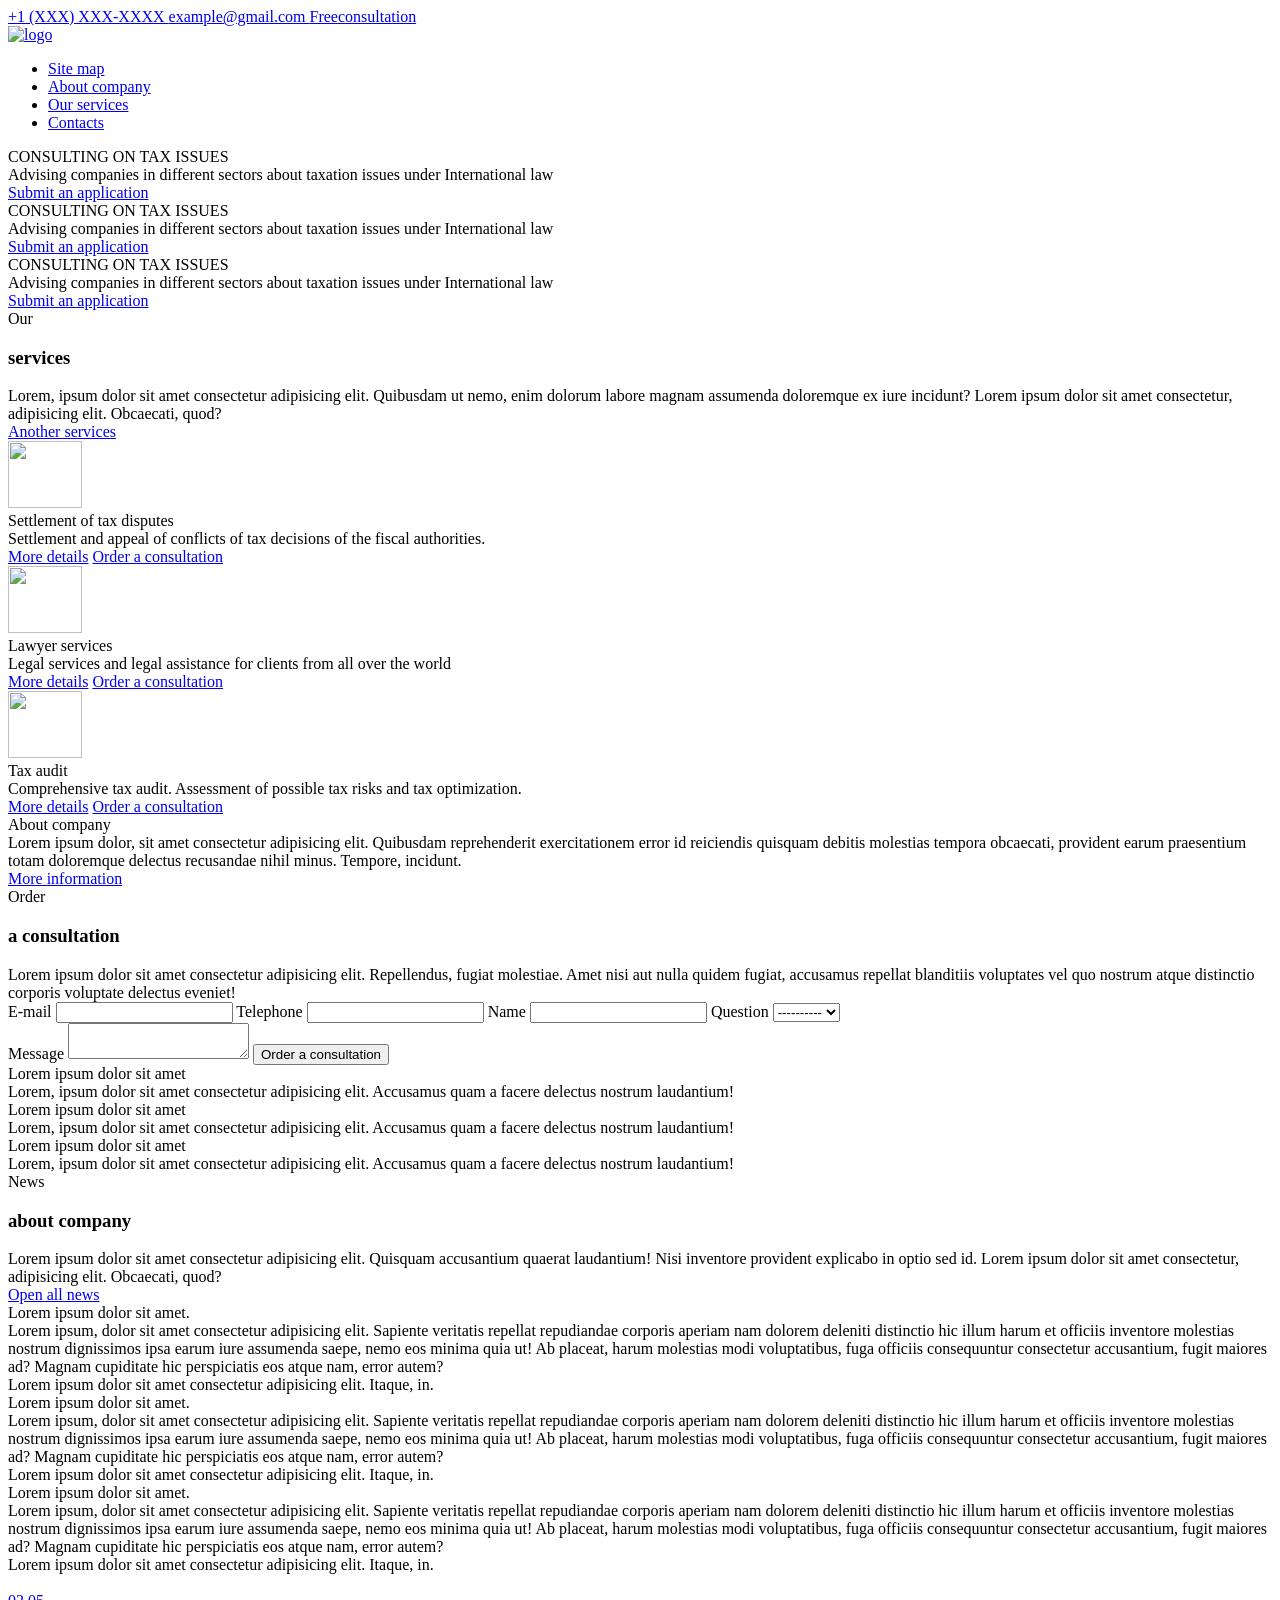
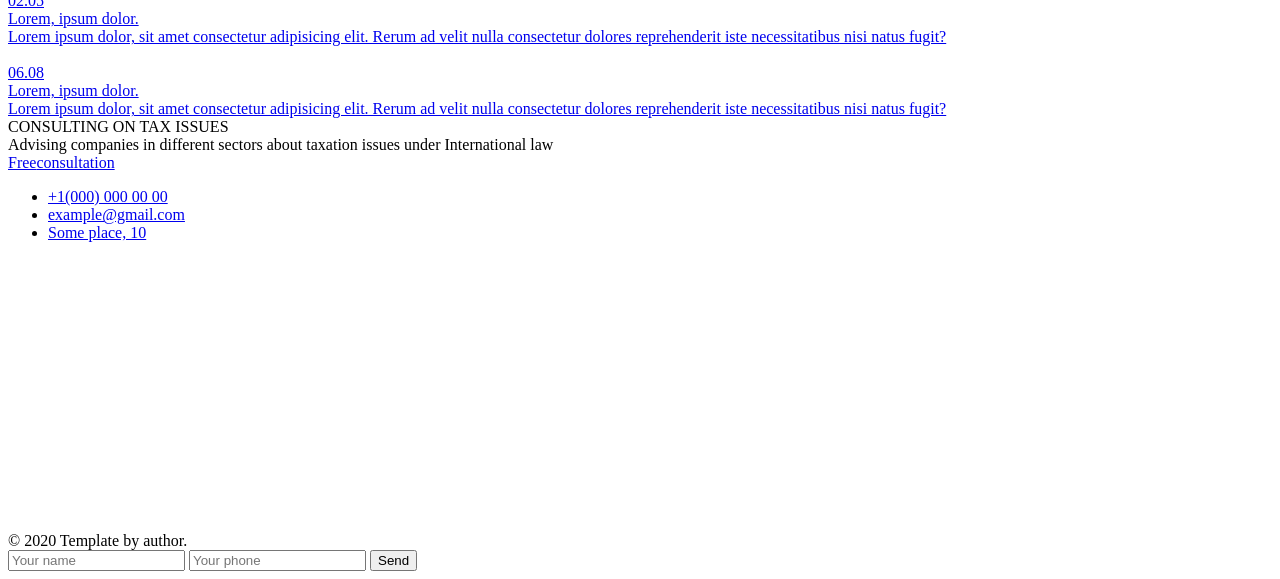
==== site 1/index.html @ 66b033e1 "Add files via upload" ====
<!DOCTYPE html>
<html lang="en">

<head>
    <meta name="robots" content="noindex, nofollow" />
    <meta charset="UTF-8">
    <meta name="viewport" content="width=device-width, initial-scale=1.0">
    <title>Document</title>
    <link rel="preconnect" href="https://fonts.gstatic.com">
    <link href="https://fonts.googleapis.com/css2?family=Open+Sans:wght@400;800&display=swap" rel="stylesheet">
    <link rel="stylesheet" href="css/normalize.css">
    <link rel="stylesheet" href="css/fonts.css">
    <link rel="stylesheet" href="css/jquery.fancybox.min.css">
    <link rel="stylesheet" href="css/slick.css">
    <link rel="stylesheet" href="css/jquery.formstyler.css">
    <link rel="stylesheet" href="css/style.css">
    <link rel="stylesheet" href="css/media.css">
</head>

<body>
    <header class="header">
        <div class="header__top">
            <div class="container">
                <div class="header__contacts">
                    <a class="header__phone" href="tel:+XXXXXXXXXX">+1 (XXX) XXX-XXXX </a>
                    <a class="header__email" href="#">example@gmail.com </a>
                    <a data-fancybox data-src="#modal" href="javascript:;" class="header__btn" href="#"><span>Free</span>consultation</a>
                </div>
            </div>
        </div>
        <div class="header__content">
            <div class="container">
                <div class="header__content-inner">
                    <div class="header__logo">
                        <a href="#">
                            <img src="img/logo.png" width=80 height=80 alt="logo">
                        </a>
                    </div>
                    <nav class="menu">
                        <div class="header__btn-menu">
                            <span class="icon-bars"></span>
                        </div>
                        <ul>
                            <li><a href="#">Site map</a></li>
                            <li><a href="#">About company</a></li>
                            <li><a href="#">Our services</a></li>
                            <li><a href="#">Contacts</a></li>
                        </ul>
                    </nav>
                </div>
            </div>
        </div>
    </header>
    <section class="slider">
        <div class="slider-overlay">
            <div class="container">
                <div class="slider__inner">
                    <div class="slider__item">
                        <div class="slider__item-content">
                            <div class="slider__title">
                                CONSULTING ON TAX ISSUES
                            </div>
                            <div class="slider__text">
                                Advising companies in different sectors about taxation issues under International law
                            </div>
                            <a data-fancybox data-src="#modal" href="javascript:;" class="slider__btn">
                        Submit an application
                            </a>
                        </div>
                    </div>
                    <div class="slider__item">
                        <div class="slider__item-content">
                            <div class="slider__title">
                                CONSULTING ON TAX ISSUES
                            </div>
                            <div class="slider__text">
                                Advising companies in different sectors about taxation issues under International law
                            </div>
                            <a data-fancybox data-src="#modal" href="javascript:;" class="slider__btn">
                        Submit an application
                            </a>
                        </div>
                    </div>
                    <div class="slider__item">
                        <div class="slider__item-content">
                            <div class="slider__title">
                                CONSULTING ON TAX ISSUES
                            </div>
                            <div class="slider__text">
                                Advising companies in different sectors about taxation issues under International law
                            </div>
                            <a data-fancybox data-src="#modal" href="javascript:;" class="slider__btn">
                        Submit an application
                            </a>
                        </div>
                    </div>
                </div>
            </div>
        </div>
    </section>

    <section class="services">
        <div class="container">
            <div class="services__top">
                <div class="services__title-box">
                    <div class="services__title">
                        <span>
                        Our 
                        </span>
                        <h3>services</h3>
                    </div>
                    <div class="services__text">
                        Lorem, ipsum dolor sit amet consectetur adipisicing elit. Quibusdam ut nemo,
                        enim dolorum labore magnam assumenda doloremque ex iure incidunt? Lorem ipsum
                        dolor sit amet consectetur, adipisicing elit. Obcaecati, quod?
                    </div>
                </div>
                <div class="services__btn">
                    <a href="#">
                        <span></span>Another services<span></span>
                    </a>
                </div>
            </div>
            <div class="services__items">
                <div class="services__item">
                    <img src="img/about-1.png" width= "74" height= "67" alt="">
                    <div class="services__item-title">
                        Settlement of tax disputes
                    </div>
                    <div class="services__item-text">
                        Settlement and appeal of conflicts of tax decisions of the fiscal authorities.
                    </div>
                    <div class="services__item-btn">
                        <a class="services__item-link" href="#">More details</a>
                        <a data-fancybox data-src="#modal" href="javascript:;" class="default-btn">
                            Order a consultation
                        </a>
                    </div>
                </div>
                <div class="services__item">
                    <img src="img/about-2.png" width= "74" height= "67" alt="">
                    <div class="services__item-title">
                        Lawyer services
                    </div>
                    <div class="services__item-text">
                        Legal services and legal assistance for clients from all over the world
                    </div>
                    <div class="services__item-btn">
                        <a class="services__item-link" href="#">More details</a>
                        <a data-fancybox data-src="#modal" href="javascript:;" class="default-btn">
                            Order a consultation
                        </a>
                    </div>
                </div>
                <div class="services__item">
                    <img src="img/about-3.png" width= "74" height= "67" alt="">
                    <div class="services__item-title">
                        Tax audit
                    </div>
                    <div class="services__item-text">
                        Сomprehensive tax audit. Assessment of possible tax risks and tax optimization.
                       
                    </div>
                    <div class="services__item-btn">
                        <a class="services__item-link" href="#">More details</a>
                        <a data-fancybox data-src="#modal" href="javascript:;" class="default-btn">             
                            Order a consultation
                        </a>
                    </div>
                </div>
            </div>
        </div>
    </section>

    <section class="about">
        <div class="about__overlay">
        <div class="container">
            <div class="about__inner">
                <div class="about__title">
                    About company
                </div>
                <div class="about__text">
                   Lorem ipsum dolor, sit amet consectetur adipisicing elit. Quibusdam reprehenderit 
                   exercitationem error id reiciendis quisquam debitis molestias tempora obcaecati, 
                   provident earum praesentium totam doloremque delectus recusandae nihil minus. Tempore, 
                   incidunt.
                </div>
                <a href="#" class="about__btn">
                   More information
                </a>
            </div>
        </div>
    </div>
    </section>

    <section class="form">
        <div class="container">
            <div class="form__inner">
                <div class="form__content">
                    <div class="form__title-box">
                        <div class="form__title">
                            <span>
                                Order 
                                </span>
                                <h3>a consultation</h3>
                        </div>
                        <div class="form__text">
                            Lorem ipsum dolor sit amet consectetur adipisicing elit. Repellendus, fugiat molestiae. 
                            Amet nisi aut nulla quidem fugiat, accusamus repellat blanditiis voluptates vel quo nostrum 
                            atque distinctio corporis voluptate delectus eveniet!
                        </div>
                    </div>
                    <div class="form__box">
                        <form>
                            <div class="form__box-inner">
                                <div class="form__box-left">
                                    <label>
                                        E-mail
                                        <input type="text">
                                    </label>
                                    <label>
                                        Telephone
                                        <input type="text">
                                    </label>
                                    <label>
                                        Name
                                        <input type="text">
                                    </label>
                                    <label>
                                        Question
                                        <select>
                                            <option>----------</option>
                                            <option>----------</option>
                                            <option>----------</option>
                                            <option>----------</option>
                                        </select>
                                    </label>
                                </div>
                                <div class="form__box-right">
                                    <label>
                                        Message
                                        <textarea></textarea>
                                    </label>
                                    <button class="form-btn" type="submit">Order a consultation</button>
                                </div>
                            </div>
                        </form>
                    </div>
                </div>
            </div>
        </div>
    </section>

    <section class="advantages">
        <div class="container">
            <div class="advantages__inner">
                <div class="advantages__item">
                    <div class="advantages__title">
                       Lorem ipsum dolor sit amet
                    </div>
                    <div class="advantages__text">
                       Lorem, ipsum dolor sit amet consectetur adipisicing elit. Accusamus quam a facere
                       delectus nostrum laudantium!
                    </div>
                </div>
                <div class="advantages__item">
                    <div class="advantages__title">
                        Lorem ipsum dolor sit amet
                    </div>
                    <div class="advantages__text">
                        Lorem, ipsum dolor sit amet consectetur adipisicing elit. Accusamus quam a facere
                        delectus nostrum laudantium!
                    </div>
                </div>
                <div class="advantages__item">
                    <div class="advantages__title">
                        Lorem ipsum dolor sit amet
                    </div>
                    <div class="advantages__text">
                        Lorem, ipsum dolor sit amet consectetur adipisicing elit. Accusamus quam a facere
                        delectus nostrum laudantium!
                    </div>
                </div>
            </div>
        </div>
    </section>

    <section class="news">
        <div class="container">
            <div class="news__top">
                <div class="news__title-box">
                    <div class="news__title">
                        <span>
                            News
                            </span>
                            <h3>about company</h3>
                    </div>
                    <div class="news__text">
                      Lorem ipsum dolor sit amet consectetur adipisicing elit. Quisquam accusantium
                      quaerat laudantium! Nisi inventore provident explicabo in optio sed id. Lorem ipsum
                       dolor sit amet consectetur, adipisicing elit. Obcaecati, quod?
                    </div>
                </div>
                <div class="news__btn">
                    <a href="#">
                        <span></span>
                        Open all news<span></span>
                    </a>
                </div>
            </div>
            <div class="news__inner">
                <div class="news__slider">
                    <div class="news__slider-inner">
                        <div class="news_slider-item">
                            <div class="news__slider-title">
                                Lorem ipsum dolor sit amet.
                            </div>
                            <div class="news__slider-text">
                               Lorem ipsum, dolor sit amet consectetur adipisicing elit. Sapiente veritatis
                                repellat repudiandae corporis aperiam nam dolorem deleniti distinctio hic illum
                                 harum et officiis inventore molestias nostrum dignissimos ipsa earum iure 
                                 assumenda saepe, nemo eos minima quia ut! Ab placeat, harum molestias modi 
                                 voluptatibus, fuga officiis consequuntur consectetur accusantium, fugit maiores 
                                 ad? Magnam cupiditate hic perspiciatis eos atque nam, error autem?
                            </div>
                            <div class="news__slider-author">
                                Lorem ipsum dolor sit amet consectetur adipisicing elit. Itaque, in.
                            </div>
                        </div>
                        <div class="news_slider-item">
                            <div class="news__slider-title">
                                Lorem ipsum dolor sit amet.
                            </div>
                            <div class="news__slider-text">
                                Lorem ipsum, dolor sit amet consectetur adipisicing elit. Sapiente veritatis
                                repellat repudiandae corporis aperiam nam dolorem deleniti distinctio hic illum
                                 harum et officiis inventore molestias nostrum dignissimos ipsa earum iure 
                                 assumenda saepe, nemo eos minima quia ut! Ab placeat, harum molestias modi 
                                 voluptatibus, fuga officiis consequuntur consectetur accusantium, fugit maiores 
                                 ad? Magnam cupiditate hic perspiciatis eos atque nam, error autem?
                            </div>
                            <div class="news__slider-author">
                                Lorem ipsum dolor sit amet consectetur adipisicing elit. Itaque, in.
                            </div>
                        </div>
                        <div class="news_slider-item">
                            <div class="news__slider-title">
                                Lorem ipsum dolor sit amet.
                            </div>
                            <div class="news__slider-text">
                                Lorem ipsum, dolor sit amet consectetur adipisicing elit. Sapiente veritatis
                                repellat repudiandae corporis aperiam nam dolorem deleniti distinctio hic illum
                                 harum et officiis inventore molestias nostrum dignissimos ipsa earum iure 
                                 assumenda saepe, nemo eos minima quia ut! Ab placeat, harum molestias modi 
                                 voluptatibus, fuga officiis consequuntur consectetur accusantium, fugit maiores 
                                 ad? Magnam cupiditate hic perspiciatis eos atque nam, error autem?
                            </div>
                            <div class="news__slider-author">
                                Lorem ipsum dolor sit amet consectetur adipisicing elit. Itaque, in.
                            </div>
                        </div>
                    </div>
                </div>
                <a href="#" class="news__blog">
                    <div class="news__images">
                        <img src="img/news1.jpg" alt="">
                        <div class="news__date">02.05</div>
                    </div>
                    <div class="news__blog-title">
                        Lorem, ipsum dolor.
                    </div>
                    <div class="news__blog-text">
                       Lorem ipsum dolor, sit amet consectetur adipisicing elit. Rerum ad velit
                       nulla consectetur dolores reprehenderit iste necessitatibus nisi natus fugit?
                    </div>
                </a>
                <a href="#" class="news__blog">
                    <div class="news__images">
                        <img src="img/news2.jpg" alt="">
                        <div class="news__date">06.08</div>
                    </div>
                    <div class="news__blog-title">
                        Lorem, ipsum dolor.
                    </div>
                    <div class="news__blog-text">
                        Lorem ipsum dolor, sit amet consectetur adipisicing elit. Rerum ad velit
                        nulla consectetur dolores reprehenderit iste necessitatibus nisi natus fugit?
                    </div>
                </a>
            </div>
        </div>
    </section>

    <footer class="footer">
        <div class="footer__content">
            <div class="container">
                <div class="footer__inner">
                    <div class="footer__info">
                        <div class="footer__title">
                            CONSULTING ON TAX ISSUES
                        </div>
                        <div class="footer__text">
                            Advising companies in different sectors about taxation issues under International law
                        </div>
                        <a data-fancybox data-src="#modal" href="javascript:;" class="header__btn" href="#">
                            <span>Free</span>consultation
                        </a>
                        <ul class="footer__list">
                            <li><a class="footer__phone" href="tel:380963092145">+1(000) 000 00 00</a></li>
                            <li><a href="#">example@gmail.com</a></li>
                            <li><a class="footer__adress" href="#">Some place, 10</a></li>
                        </ul>

                    </div>
                    <div class="footer__map">
                        <iframe height="270px" src="https://www.google.com/maps/embed?pb=!1m18!1m12!1m3!1d3067.639858032251!2d-105.02700968524479!3d39.7477399794485!2m3!1f0!2f0!3f0!3m2!1i1024!2i768!4f13.1!3m3!1m2!1s0x876c78a47270f863%3A0xc6434f4096d2f245!2sThe%20Maningo%20Group%20-%20Mile%20Hi!5e0!3m2!1suk!2sua!4v1608911931412!5m2!1suk!2sua" frameborder="0" style="border:0;" allowfullscreen="" aria-hidden="false" tabindex="0"></iframe>
                    </div>
                </div>
            </div>
            <div class="footer__copy">
                <div class="container">
                    <div class="copy__text">
                        © 2020 Template by author. 
                    </div>
                </div>
            </div>
    </footer>
    <div id="modal">
        <form>
            <input type="text" placeholder="Your name">
            <input type="text" placeholder="Your phone">
            <input type="submit" value="Send">
        </form>
    </div>

    <script src="https://ajax.googleapis.com/ajax/libs/jquery/3.5.1/jquery.min.js"></script>
    <script src="js/jquery.fancybox.min.js"></script>
    <script src="js/slick.min.js"></script>
    <script src="js/jquery.formstyler.min.js"></script>
    <script src="js/main.js"></script>

</body>

</html>
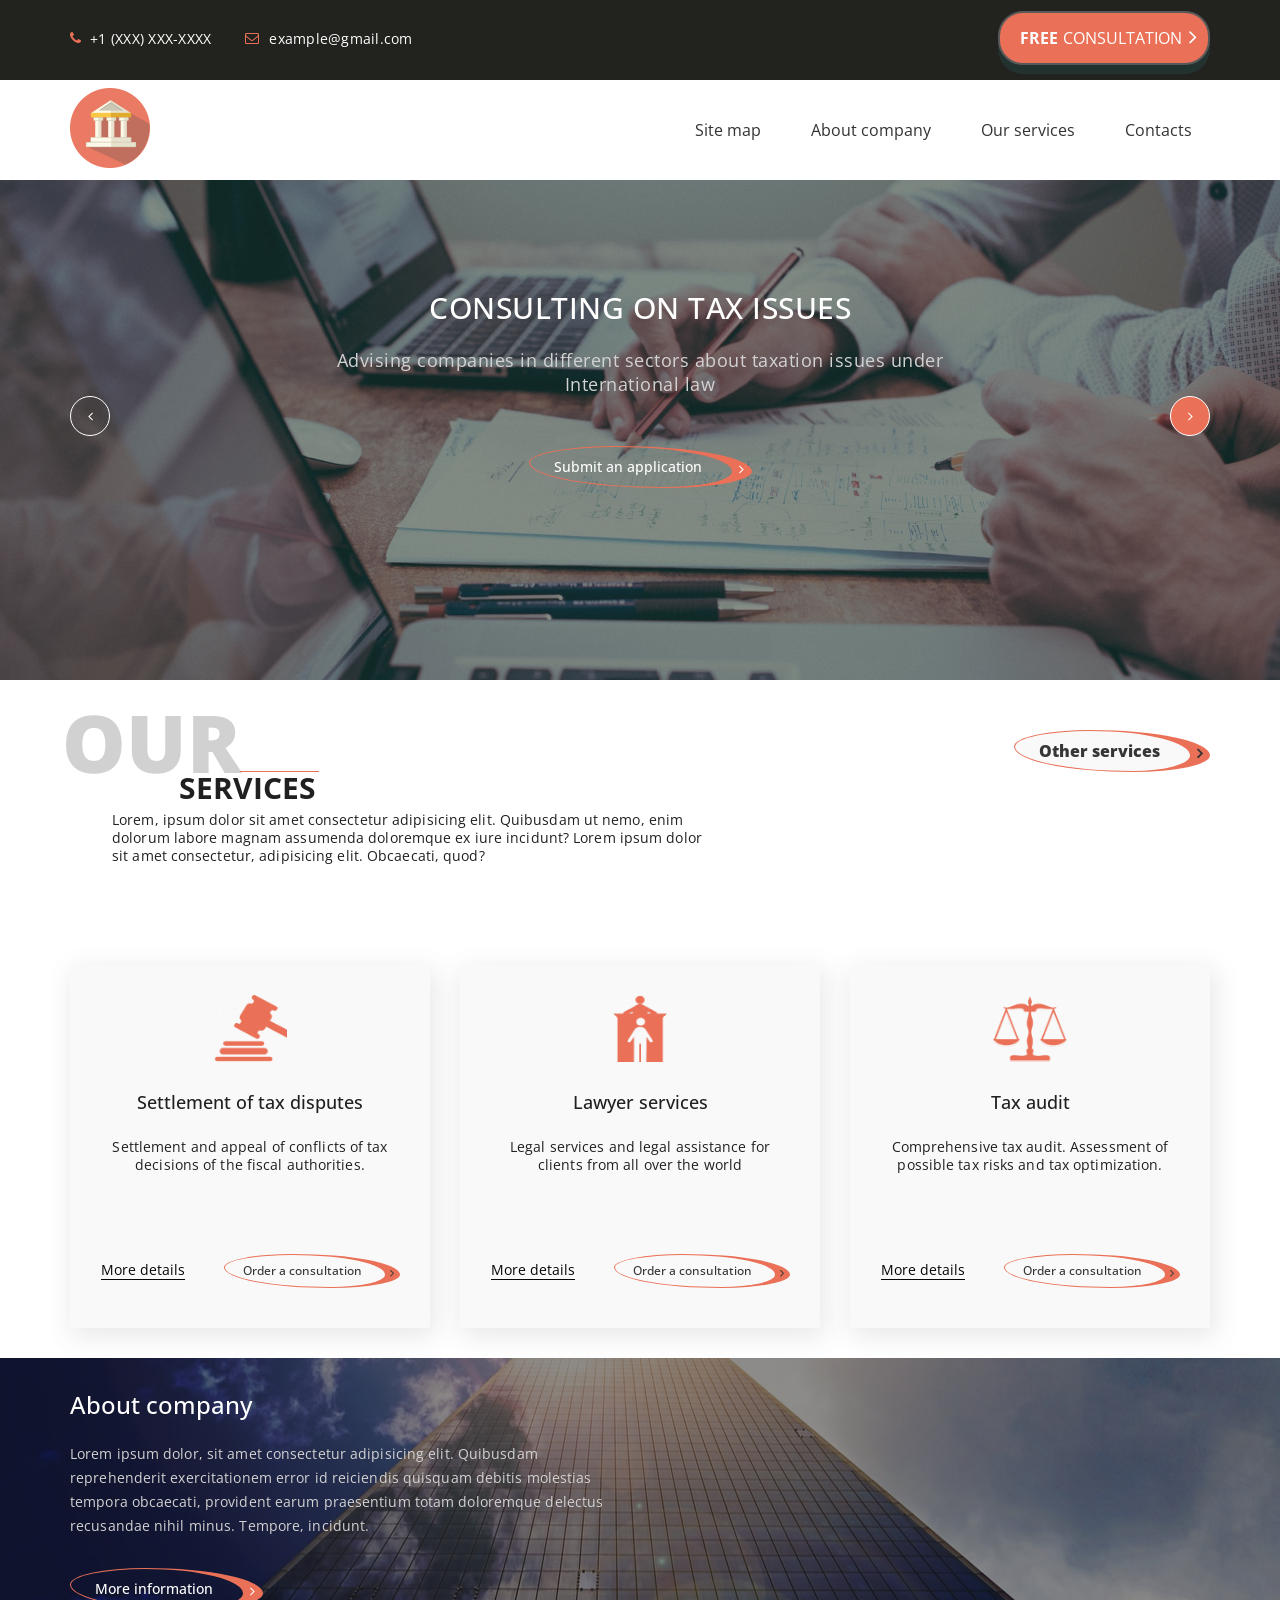
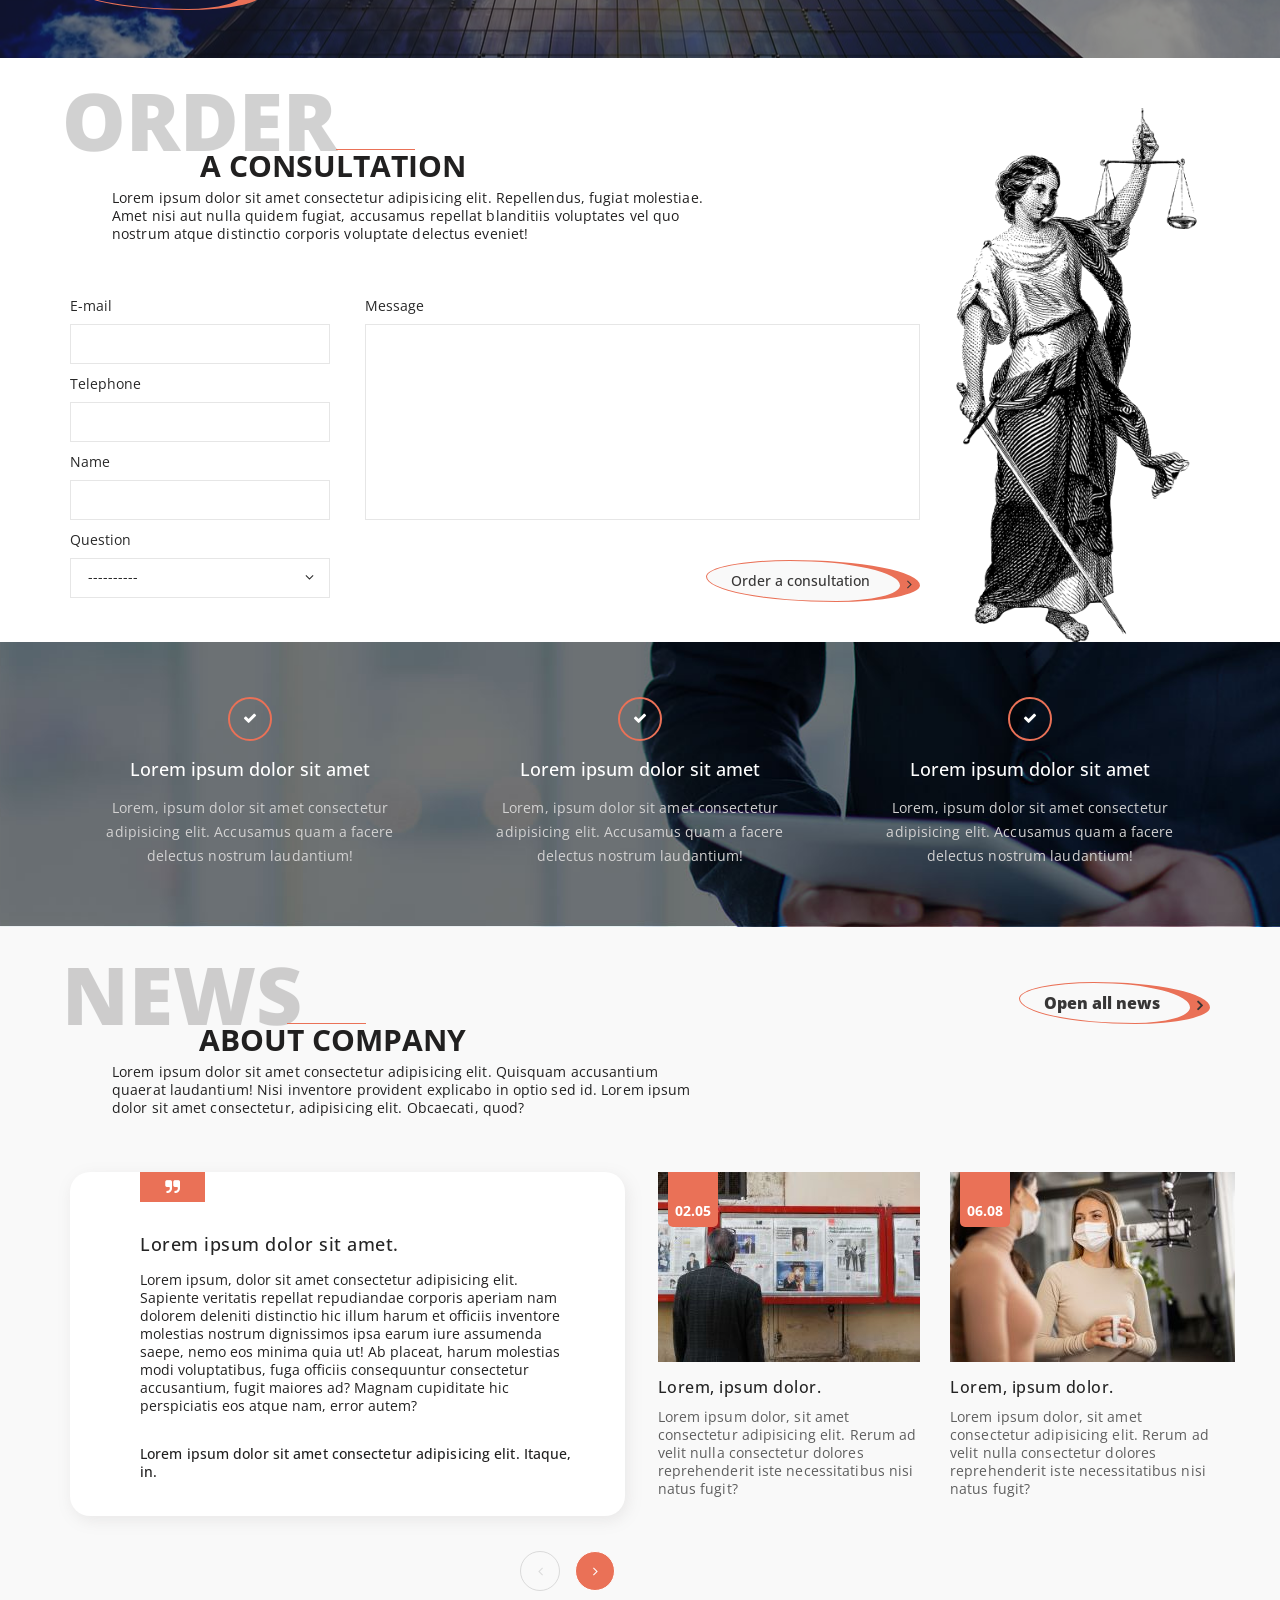
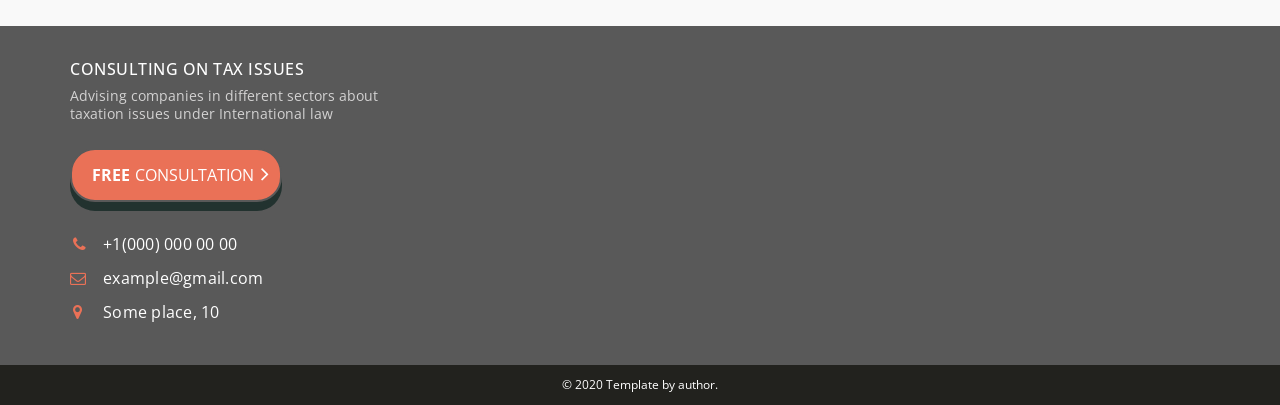
==== commit 05db3ff1: "Update index.html" ====
--- a/site 1/index.html
+++ b/site 1/index.html
@@ -117,7 +117,7 @@
                 </div>
                 <div class="services__btn">
                     <a href="#">
-                        <span></span>Another services<span></span>
+                        <span></span>Other services<span></span>
                     </a>
                 </div>
             </div>
@@ -441,4 +441,4 @@
 
 </body>
 
-</html>+</html>
--- a/site 1/css/fonts.css
+++ b/site 1/css/fonts.css
@@ -0,0 +1,60 @@
+@font-face {
+  font-family: 'icomoon';
+  src:  url('../fonts/icomoon.eot?wfq3mh');
+  src:  url('../fonts/icomoon.eot?wfq3mh#iefix') format('embedded-opentype'),
+    url('../fonts/icomoon.ttf?wfq3mh') format('truetype'),
+    url('../fonts/icomoon.woff?wfq3mh') format('woff'),
+    url('../fonts/icomoon.svg?wfq3mh#icomoon') format('svg');
+  font-weight: normal;
+  font-style: normal;
+  font-display: block;
+}
+
+[class^="icon-"], [class*=" icon-"] {
+  /* use !important to prevent issues with browser extensions that change fonts */
+  font-family: 'icomoon' !important;
+  speak: never;
+  font-style: normal;
+  font-weight: normal;
+  font-variant: normal;
+  text-transform: none;
+  line-height: 1;
+
+  /* Better Font Rendering =========== */
+  -webkit-font-smoothing: antialiased;
+  -moz-osx-font-smoothing: grayscale;
+}
+
+.icon-envelope-o:before {
+  content: "\f003";
+}
+.icon-check:before {
+  content: "\f00c";
+}
+.icon-map-marker:before {
+  content: "\f041";
+}
+.icon-phone:before {
+  content: "\f095";
+}
+.icon-briefcase:before {
+  content: "\f0b1";
+}
+.icon-bars:before {
+  content: "\f0c9";
+}
+.icon-navicon:before {
+  content: "\f0c9";
+}
+.icon-reorder:before {
+  content: "\f0c9";
+}
+.icon-angle-left:before {
+  content: "\f104";
+}
+.icon-angle-right:before {
+  content: "\f105";
+}
+.icon-quote-right:before {
+  content: "\f10e";
+}
--- a/site 1/css/style.css
+++ b/site 1/css/style.css
@@ -0,0 +1,940 @@
+*{
+    box-sizing: border-box;
+}
+a{
+    text-decoration: none;
+    display: inline-block;
+    
+}
+ul,
+li{
+    list-style: none;
+    margin: 0;
+    padding: 0;
+}
+.container{
+    max-width: 1170px;
+    margin: 0 auto;
+    padding: 0 15px;
+}
+body{
+    font-family: 'Open Sans', sans-serif;
+    font-weight: 400;
+    font-size: 14px;
+    line-height: 18px;
+    color: #fff;
+}
+header{
+    font-family: 'Open Sans', sans-serif;
+}
+.header__top{
+    background-color: #22221E;
+    min-height: 80px;
+    align-items: center;
+    padding-top: 11px;
+}
+.header__btn{
+    float: right;
+    line-height: 26px;
+    color: #fff;
+    background-color: #ea7157;
+    padding: 12px 26px 12px 20px;
+    font-size: 16px;
+    position: relative;
+    border-radius: 25px;
+    text-transform: uppercase;
+    cursor: pointer;
+    text-align: center;
+    box-shadow: 0 9px #22322f;
+    border: 2px solid #595959;
+}
+
+.header__btn:hover {
+    opacity: 0.9;
+}
+
+.header__btn:active {
+   opacity: 0.9;
+    box-shadow: 0 5px #666;
+    transform: translateY(4px);
+}
+.header__btn span{
+    font-weight: bold;
+    text-align: center;
+    padding-right: 5px;
+}
+.header__btn:after{
+    content: "\f105";
+    font-family: 'icomoon';
+    font-size: 22px;
+    position: absolute;
+    top: 50%;
+    transform: translateY(-56%);
+    right: 12px;
+    animation-name: free-btn;
+    animation-duration: 3s;
+    animation-iteration-count: infinite;
+}
+@keyframes free-btn {
+    from {opacity: 0;}
+    to {opacity: 1;}
+  }
+.header__contacts{
+    align-items: center;
+}
+.header__contacts:after{
+    content: "";
+    clear: both;
+    display: block;
+}
+.header__phone,
+.header__email{
+    color: #fff;
+    letter-spacing: 0.25px;
+    line-height: 45px;
+    position: relative;
+    margin-top: 5px;
+}
+.header__phone{
+    padding-left: 20px;
+    padding-right: 30px;
+}
+.header__phone:before{
+    content: "\f095";
+    font-family: 'icomoon';
+    position: absolute;
+    left:0;
+    color: #ea7157;
+}
+.header__email{
+    padding-left: 24px;
+    padding-right: 20px;
+}
+.header__email:before{
+    content: "\f003";
+    font-family: 'icomoon';
+    position: absolute;
+    left:0;
+    color: #ea7157;
+}
+.header__content{
+    padding: 8px 0px 8px;
+}
+.header__content-inner{
+    display: flex;
+    justify-content: space-between;
+    align-items: center;
+}
+.menu li{
+    display: inline-block;
+}
+.menu a{
+    color: #323232;
+    font-size: 16px;
+    line-height: 36px;
+    border: 2px solid transparent;
+    padding: 0px 16px;
+    transition: all .3s;
+    border-radius: 10%;
+}
+.menu a:hover{
+    border-color: #ea7157;
+}
+.menu li + li{
+    padding-left: 10px;
+}
+#modal{
+    display: none;
+}
+.slider{
+    background-image: url(../img/slider-fon.jpg);
+    background-repeat: no-repeat;
+    background-size: cover;
+    background-position: center;
+    min-height: 500px;
+}
+.slider-overlay{
+    min-width: 100%;
+    min-height: 100%;
+    background: rgba(30, 30, 30, 0.5);
+    background-size: cover;
+    min-height: 500px;
+}
+.slider__item-content{
+    text-align: center;
+    padding-top: 110px;
+    max-width: 665px;
+    margin: 0 auto;
+}
+.slider__title{
+    text-transform: uppercase;
+    font-size: 30px;
+    line-height: 36px;
+    color: #fff;
+    font-weight: 500;
+    letter-spacing: 0.5px;
+    margin-bottom: 22px;
+    font-family: 'Open Sans', sans-serif;
+}
+.slider__text{
+    line-height: 24px;
+    font-size: 18px;
+    color: #d3d2d2;
+    margin-bottom: 50px;
+    letter-spacing: 0.5px;
+}
+.slider__btn{
+    display: inline-block;
+    font-size: 14px;
+    line-height: 24px;
+    color: #fff;
+    font-weight: 500;
+    font-family: 'Open Sans', sans-serif;
+    padding: 8px 30px 8px 24px;
+    border: 1px solid #ea7157;
+    position: relative;
+    outline: none;
+    border-right-width: 20px;
+    border-radius: 45% 70%;
+}
+.slider__btn:after{
+    content: "\f105";
+    font-family: 'icomoon';
+    position: absolute;
+    top: 50%;
+    transform: translateY(-40%);
+    right: -12px;
+    animation-name: free-btn;
+    animation-duration: 3s;
+    animation-iteration-count: infinite;
+}
+.slider__btn:hover{
+    opacity: 0.7;
+}
+.default-btn{
+    display: inline-block;
+    font-size: 12px;
+    line-height: 20px;
+    color: #fff;
+    background-color: #f9f9f9;
+    font-weight: 500;
+    font-family: 'Open Sans', sans-serif;
+    padding: 6px 23px 6px 18px;
+    border: 1px solid #ea7157;
+    border-right-width: 15px;
+    position: relative;
+    outline: none;
+    border-radius: 45% 70%;
+}
+.default-btn:after{
+    content: "\f105";
+    font-family: 'icomoon';
+    position: absolute;
+    top: 50%;
+    transform: translateY(-40%);
+    right: -9px;
+    animation-name: free-btn;
+    animation-duration: 3s;
+    animation-iteration-count: infinite;
+}
+.default-btn:hover{
+   background-color: #ffffff;
+}
+.slider__inner{
+    position: relative;
+}
+.slick-btn{
+    position: absolute;
+    top: 70%;
+    z-index: 3;
+    width: 40px;
+    height: 40px;
+    border: 1px solid #fff;
+    border-radius: 50%;
+    cursor: pointer;
+    outline: none;
+    background-color: #ea7157;
+}
+.slick-btn:hover{
+    opacity: 0.6;
+}
+.slick-btn.slick-disabled{
+    cursor: default;
+    background-color: transparent;
+}
+.slick-btn.slick-disabled:hover{
+    opacity: 1;
+}
+.slick-btn:before{
+    position: absolute;
+    top: 50%;
+    left: 50%;
+    transform: translate(-50%, -50%);
+    font-family: 'icomoon';
+    color: #fff;
+}
+.slick-next:before{
+    content: "\f105";
+}
+.slick-prev:before{
+    content: "\f104"; 
+} 
+.slick-next{
+    right: 0;
+}
+.slick-prev{
+    left: 0;
+}
+.slick-slide:focus {
+    outline: none;
+}
+.services{
+    padding: 50px 0px 30px;
+}
+.services__top,
+.news__top{
+    display: flex;
+    justify-content: space-between;
+    margin-bottom: 55px;
+}
+.services__top{
+    margin-bottom: 100px;
+}
+.services__title-box,
+.form__title-box,
+.news__title-box{
+    max-width: 636px;
+    padding-left: 42px;
+    position: relative;
+}
+.services__title,
+.form__title,
+.news__title{
+max-width: 336px;
+position: relative;
+font-size: 24px;
+font-weight: 500;
+line-height: 24px;
+color: #212020;
+font-family: 'Open Sans', sans-serif;
+margin-bottom: 35px;
+}
+
+    .services__title span,
+    .form__title span,
+    .news__title span{
+    font-weight: 800;
+    font-size: 80px;
+    color: #212020;
+    opacity: 0.2;
+    position: relative;
+    transform: translateX(-50px);
+    display: inline-block;
+    white-space: nowrap;
+    text-transform: uppercase;
+    }
+    .services__title h3,
+    .form__title h3,
+    .news__title h3{
+        display: block;
+        position: absolute;
+        /* top: 47px; */
+        right: -18px;
+        margin: 0;
+        color: #212020;
+        font-size: 30px;
+        text-transform: uppercase;
+    }
+    .services__title h3{
+        margin-right: 150px;
+    }
+        .services__title h3::after,
+        .form__title h3::after,
+        .news__title h3::after{
+            content: '';
+            position: absolute;
+            top: -5px;
+            right: -10px;
+            width: 79px;
+            height: 1px;
+            background-color: #ea7157;
+        }
+        .services__title h3::after{
+            margin-right: 7px;
+        }
+        .form__title h3::after{
+            margin-right: 61px;
+        }
+        .news__title h3::after{
+            margin-right: 110px;
+        }
+.services__text,
+.form__text,
+.news__text{
+letter-spacing: 0.1px;
+color: #212020;
+}
+.services__btn a,
+.news__btn a{
+    /* font-size: 20px; */
+    /* text-shadow: 0 0 12px #373636; */
+    /* line-height: 24px;
+    letter-spacing: 0.25px;
+    padding: 4px 0px;
+    border: 3px solid #e6e6e6;
+    border-top: 2px solid #ea7157;
+    border-bottom: 2px solid #ea7157; */
+
+    color: #373636;
+    display: inline-block;
+    font-size: 16px;
+    line-height: 24px;
+    background-color: #f9f9f9;
+    font-weight: 800;
+    font-family: 'Open Sans', sans-serif;
+    padding: 8px 30px 8px 24px;
+    border: 1px solid #ea7157;
+    border-right-width: 20px;
+    position: relative;
+    outline: none;
+    border-radius: 45% 70%;
+}
+/* .services__btn a:hover,
+.news__btn a:hover{
+    text-shadow: 0 0 9px #000000;
+} */
+/* .services__btn span, 
+.news__btn a span{
+    padding: 15px 0px;
+    margin: 10px;
+    color: #ea7157;
+    border-left: 1px solid #ea7157;
+    
+} */
+
+.services__btn a:after,
+.news__btn a:after{
+content: "\f105";
+font-family: 'icomoon';
+position: absolute;
+top: 50%;
+transform: translateY(-40%);
+right: -12px;
+animation-name: free-btn;
+animation-duration: 3s;
+animation-iteration-count: infinite;
+}
+
+.services__btn a:hover,
+.news__btn a:hover{
+    background-color: #ffffff;
+}
+.services__items{
+    display: flex;
+    justify-content: space-between;
+}
+.services__item{
+    max-width: 360px;
+    text-align: center;
+    padding: 30px 0px 80px;
+    position: relative;
+    min-height: 363px;
+    background-color: #f9f9f9;
+    box-shadow: 3.5px 6.6px 24.3px 2.7px rgba(91, 89, 89, 0.14);
+}
+.services__item-title{
+    color: #212020;
+    font-size: 18px;
+    line-height: 24px;
+    font-weight: 500;
+    font-family: 'Open Sans', sans-serif;
+    padding: 24px 0;
+}
+.services__item-text{
+    letter-spacing: 0.1px;
+    padding: 0px 30px 30px;
+    color: #212020;
+}
+.services__item-btn{
+    position: absolute;
+    bottom: 40px;
+    left: 0;
+    right: 0;
+}
+.services__item-btn .default-btn{
+    color: #373636;
+}
+.services__item-btn.default-btn:after{
+    color: #fff;
+}
+.services__item-link{
+    color: #050505;
+    font-family: 'Open Sans', sans-serif;
+    border-bottom: 1px solid #050505;
+    margin-right: 35px;
+}
+.about{
+    background-image: url(../img/about-fon.jpg);
+    background-size: cover;
+    background-position: center;
+    min-height: 300px;
+    background-repeat: no-repeat;
+    margin-bottom: 20px;
+}
+.about__overlay{
+    min-width: 100%;
+    min-height: 100%;
+    background: rgba(30, 30, 30, 0.5);
+    background-size: cover;
+    min-height: 300px;
+    padding: 25px 0px 45px;
+}
+.about__inner{
+    max-width: 545px;
+}
+.about__title{
+    padding: 10px 0px 25px;
+    font-size: 24px;
+    line-height: 24px;
+    font-family: 'Open Sans', sans-serif;
+    color: #fff;
+    font-weight: 500;
+}
+.about__text{
+    margin-bottom: 30px;
+    letter-spacing: 0.1px;
+    line-height: 24px;
+    color: #d3d2d2;
+}
+.about__btn{
+    display: inline-block;
+    font-size: 14px;
+    line-height: 24px;
+    color: #fff;
+    font-weight: 500;
+    font-family: 'Open Sans', sans-serif;
+    padding: 8px 30px 8px 24px;
+    border: 1px solid #ea7157;
+    position: relative;
+    outline: none;
+    border-right-width: 20px;
+    border-radius: 45% 70%;
+}
+.about__btn::after{
+    content: "\f105";
+    font-family: 'icomoon';
+    position: absolute;
+    top: 50%;
+    transform: translateY(-40%);
+    right: -12px;
+    animation-name: free-btn;
+    animation-duration: 3s;
+    animation-iteration-count: infinite;
+}
+.about__btn:hover{
+    opacity: 0.7;
+}
+.form{
+    padding-top: 30px;
+}
+.form__inner{
+    padding-bottom: 40px;
+    background-image: url(../img/form-fon.png);
+    background-size: contain;
+    min-height: 480px;
+    background-repeat: no-repeat;
+    background-position: bottom right;
+}
+.form__box{
+    max-width: 850px;
+    padding-top: 45px;
+}
+.form__box-inner{
+    display: flex;
+    justify-content: space-between;
+    
+}
+.form__box-left{
+    max-width: 260px;
+    width: 100%;
+}
+.form__box-right{
+    max-width: 555px;
+    width: 100%;
+}
+.form__box-inner label,
+.form__box-inner input,
+.form__box-inner textarea{
+    display: block;
+    width: 100%;
+}
+.form__box-inner label{
+    line-height: 36px;
+    color: #282828;
+    font-family: 'Open Sans', sans-serif;
+}
+.form__box-inner input{
+    margin-bottom: 2px;
+    outline: none;
+    height: 40px;
+    border: 1px solid #e6e6e6;
+    padding: 0px 10px;
+}
+.form__box-inner select{
+    outline: none;
+    padding-left: 17px;
+}
+.form__box-inner .jq-selectbox.jqselect{
+    display: block;
+    width: 100%;
+}
+.form__box-inner .jq-selectbox__select{
+    height: 40px;
+    border: 1px solid #e6e6e6;
+    padding-left: 17px;
+}
+.form__box-inner .jq-selectbox__trigger-arrow:before{
+    content: "\f105";
+    font-family: 'icomoon';
+    position: absolute;
+    right: 17px;
+    top: 0;
+    transform: rotate(90deg);
+}
+.form__box-inner .jq-selectbox__dropdown {
+	width: 100%;
+	margin: 2px 0 0;
+	padding: 0;
+	border: 1px solid #e6e6e6;
+	background: #FFF;
+	box-shadow: 0 2px 10px rgba(0,0,0,.2);
+}
+.form__box-inner .jq-selectbox li {
+	min-height: 18px;
+	padding: 5px 17px 6px;
+	color: #231F20;
+}
+.form__box-inner .jq-selectbox li.selected {
+	background-color: #A3ABB1;
+	color: #FFF;
+}
+.form__box-inner .jq-selectbox li:hover {
+	background-color: #08C;
+	color: #FFF;
+}
+.form__box-inner .jq-selectbox li.disabled {
+	color: #AAA;
+}
+.form__box-inner .jq-selectbox li.disabled:hover {
+	background: none;
+}
+.form__box-inner .jq-selectbox li.optgroup {
+	font-weight: bold;
+}
+.form__box-inner .jq-selectbox li.optgroup:hover {
+	background: none;
+	color: #231F20;
+	cursor: default;
+}
+.form__box-inner .jq-selectbox li.option {
+	padding-left: 25px;
+}
+.form__box-inner textarea{
+    outline: none;
+    border: 1px solid #e6e6e6;
+    padding: 10px;
+    height: 196px;
+    resize: none;
+    margin-bottom: 40px;
+}
+.form__box-inner button{
+    background-color: transparent;
+    color: #282828;
+    float: right;
+}
+button.form-btn{
+    display: inline-block;
+    font-size: 14px;
+    line-height: 24px;
+    color: #373636;
+    background-color: #f9f9f9;
+    font-weight: 500;
+    font-family: 'Open Sans', sans-serif;
+    padding: 8px 30px 8px 24px;
+    border: 1px solid #ea7157;
+    border-right-width: 20px;
+    position: relative;
+    outline: none;
+    border-radius: 45% 70%;
+}
+button.form-btn:hover{
+    background-color: #ffffff;
+ }
+ button.form-btn:after{
+    content: "\f105";
+    font-family: 'icomoon';
+    /* font-size: 22px; */
+    position: absolute;
+    top: 60%;
+    transform: translateY(-56%);
+    right: -12px;
+    animation-name: free-btn;
+    animation-duration: 3s;
+    animation-iteration-count: infinite;
+ }
+
+
+.advantages{
+    padding: 55px 0px 40px;
+    background-image: url(../img/adv-fon.jpg);
+    background-repeat: no-repeat;
+    background-position: center;
+    min-height: 285px;
+    background-size: cover;
+}
+.advantages__inner{
+color: #fff;
+display: flex;
+justify-content: space-between;
+text-align: center;
+}
+.advantages__item{
+    max-width: 360px;
+    padding: 0px 20px;
+}
+.advantages__title{
+    font-size: 18px;
+    line-height: 24px;
+    font-weight: 500;
+    font-family: 'Open Sans', sans-serif;
+    padding: 60px 0px 15px;
+    position: relative;
+}
+.advantages__title:before{
+    content: "";
+    position: absolute;
+    width: 40px;
+    height: 40px;
+    border: 2px solid #ea7157;
+    border-radius: 50%;
+    top: 0;
+    left: 50%;
+    transform: translateX(-50%);
+}
+.advantages__title:after{
+    font-family: 'icomoon';
+    content: "\f00c";
+    font-size: 14px;
+    position: absolute;
+    top: 9px;
+    left: 50%;
+    transform: translateX(-50%);
+}
+.advantages__text{
+    line-height: 24px;
+    color: #d3d2d2;
+    letter-spacing: 0.1px;
+}
+.news{
+    padding: 55px 0px 110px;
+    background-color: #f9f9f9;
+}
+.news__inner{
+    display: flex;
+    justify-content: space-between;
+}
+.news__slider{
+    max-width: 555px;
+    width: 100%;
+    border-radius: 20px;
+    background-color: #fff;
+    box-shadow: 2.5px 4.33px 15.36px 0.64px rgba(128, 127, 127, 0.13);
+    padding: 60px 45px 35px 70px;
+    position: relative;
+}
+.news__slider:before{
+    content: "\f10e";
+    font-family: 'icomoon';
+    position: absolute;
+    left: 70px;
+    color: #fff;
+    font-size: 16px;
+    width: 65px;
+    top: 0px;
+    text-align: center;
+    line-height: 30px;
+    background-color: #ea7157;
+}
+.news__blog{
+    max-width: 260px;
+    width: 100%;
+}
+.news__images{
+    position: relative;
+    max-width: 100%;
+}
+.news__date{
+    position: absolute;
+    background-color: #ea7157;
+    border-radius: 0 0 5px 5px;
+    height: 55px;
+    width: 50px;
+    color: #fff;
+    text-align: center;
+    padding-top: 30px;
+    font-weight: 700;
+    top: 0;
+    left: 10px;
+}
+.news__blog-title{
+    font-size: 16px;
+    font-weight: 500;
+    font-family: 'Open Sans', sans-serif;
+    letter-spacing: 0.5px;
+    color: #242424;
+    padding: 12px 0;
+}
+.news__blog-text{
+    letter-spacing: 0.1px;
+    color: #5e5e5e;
+}
+.news__slider-title{
+font-size: 18px;
+line-height: 24px;
+color: #242424;
+font-weight: 500;
+font-family: 'Open Sans', sans-serif;
+letter-spacing: 0.5px;
+margin-bottom: 15px;
+}
+.news__slider-text{
+margin-bottom: 30px;
+color: #212020;
+}
+.news__slider-author{
+letter-spacing: 0.1px;
+color: #212020;
+font-weight: 500;
+font-family: 'Open Sans', sans-serif;
+}
+.news__slider-inner .slick-btn{
+top: auto;
+bottom: -110px;
+}
+.news__slider-inner .slick-next{
+right: -35px;
+}   
+.news__slider-inner .slick-prev{
+right: 20px;
+left: auto;
+}  
+.news__slider-inner .slick-disabled{
+    color: #dadada;
+    border-color: #dadada;
+}    
+.news__slider-inner .slick-disabled:before{
+    color: #dadada;
+}
+.footer__content{
+    background-color: #595959;
+    padding: 25px 0px 0px;
+}
+.footer__inner{
+    display: flex;
+    justify-content: space-between;
+}
+.footer__inner .header__btn{
+    float: none;
+    display: inline-block;
+}
+.footer__map{
+    padding-top: 10px;
+    max-width: 700px;
+    width: 100%;
+}
+.footer__map iframe{
+    width: 100%;
+    border-radius: 10px;
+}
+.footer__title{
+    font-size: 16px;
+    line-height: 36px;
+    font-family: 'Open Sans', sans-serif;
+    font-weight: 500;
+    color: #fff;
+    letter-spacing: 0.5px;
+}
+.footer__text{
+    color: #d3d2d2;
+    margin-bottom: 25px;
+    font-family: 'Open Sans', sans-serif;
+}
+.footer__info{
+    max-width: 360px;
+}
+.footer__list{
+    padding-top: 20px;
+}
+.footer__list li{
+    margin-top: 10px;
+}
+.footer__list a{
+    font-size: 16px;
+    line-height: 24px;
+    letter-spacing: 0.25px;
+    color: #fff;
+    font-weight: 400; 
+    font-family: 'Open Sans', sans-serif;
+    padding-left: 33px;
+    position: relative;
+}
+.footer__list a:before{
+    content: "\f003";
+    position: absolute;
+    left: 0;
+    color: #ea7157;
+    font-family: 'icomoon';
+}
+.footer__list .footer__phone:before{
+    content: "\f095";
+    left: 3px;
+}
+.footer__list .footer__adress:before{
+    content: "\f041";
+    left: 3px;
+}
+.footer__copy{
+    background-color: #22221E;
+    text-align: center;
+    font-size: 12px;
+    font-weight: 400;
+    line-height: 24px;
+    padding: 8px 0;
+    font-family: 'Open Sans', sans-serif;
+    color: #fff;
+    margin-top: 30px;
+}
+#modal{
+    width: 300px;
+}
+#modal input{
+    display: block;
+    width: 100%;
+    margin-bottom: 20px;
+    outline: none;
+    height: 40px;
+    border: 1px solid #e6e6e6;
+    padding: 0px 10px;
+    font-family: 'Open Sans', sans-serif;
+    font-weight: 400;
+
+}
+#modal input[type="submit"]{
+    background-color: #ea7157;
+    border: none;
+}
+.header__btn-menu{
+    display: none;
+    font-size: 28px;
+    color: #595959;
+}
--- a/site 1/css/media.css
+++ b/site 1/css/media.css
@@ -0,0 +1,235 @@
+@media(max-width: 1156px){
+    .services__items{
+        display: block;
+    }
+    .services__item{
+        max-width: 80%;
+        min-height: 330px;
+        margin: 30px auto;
+    }
+    .form__inner{
+        background-image: none;
+    }
+    .news__inner{
+        display: block;
+    }
+    .news__slider{
+        max-width: 100%;
+        margin-bottom: 90px;
+    }
+    .news__blog{
+        max-width: 100%;
+        display: block;
+        margin-bottom: 30px;
+    }
+    .news__blog:after{
+        content: "";
+        clear: both;
+        display: block;
+    }
+    .news__images{
+        float: left;
+        margin-right: 50px;
+    }
+    .news{
+        padding-bottom: 60px;
+    }
+    .footer__info{
+        max-width: 465px;
+        margin-bottom: 25px ;
+    }
+}
+
+@media(max-width: 1050px){
+    .footer__inner{
+        display: block;
+    }
+    .footer__map{
+        min-width: 100%;
+    }
+}
+@media(max-width: 900px){
+    .slider .slick-btn{
+        display: none !important;
+    }
+    .services__top,
+    .news__top{
+        display: block;
+    }
+    .services__title-box,
+    .form__title-box,
+    .news__title-box{
+        width: 197px;
+        padding-left: 0;
+        text-align: center;
+        margin: 0 auto 30px;
+    }
+    .services__title-box:before,
+    .form__title-box:before,
+    .news__title-box:before{
+        display: none;
+    }
+    .services__title span,
+    .form__title span,
+    .news__title span{
+        font-size: 40px;
+    }
+    .services__title h3,
+    .form__title h3,
+    .news__title h3{
+        font-size: 15px;
+    }
+    .services__title h3{
+        margin-right: 75px;
+    }
+    .services__title h3::after{
+        margin-right: -21px;
+        margin-top: 1px;
+    }
+    .form__title h3::after{
+        margin-right: 29px;
+        margin-top: 1px;
+    }
+    .news__title h3::after{
+        margin-right: 45px;
+        margin-top: 1px;
+    }
+    .services__btn,
+    .news__btn{
+        text-align: center;
+    }
+    .form__box-inner{
+        display: block;
+    }
+    .form__box-left{
+        max-width: 100%;
+        
+    }
+    .form__box-right{
+        max-width: 100%;
+        
+    }
+    .form__box-inner .jq-selectbox__select{
+        margin-bottom: 10px;
+    }
+
+    .form{
+        padding-bottom: 25px;
+    }
+    .advantages__inner{
+        display: block;
+    }
+    .advantages__item{
+        max-width: 100%;
+        margin-bottom: 30px;
+    }
+}
+
+@media(max-width: 700px){
+    .header__btn{
+        float: none;
+    }
+    .header__contacts{
+        text-align: center;
+    }
+    .header__btn:before{
+        display: none; 
+    }
+    .footer__info .header__btn:before{
+        display: block;
+    }
+    .header__btn-menu{
+        display: block;
+        margin-bottom: 20px;
+    }
+    .menu ul{
+        /* display: none; */
+        position: absolute;
+        left: 0;
+        right: 0;
+        margin-top: 20px;
+        z-index: 50;
+    }
+    .menu li{
+        display: block;
+        text-align: center;
+    }
+    .menu a{
+        display: block;
+        background-color: #ffc222;
+        border-top: 1px solid #fff;
+        border-bottom: 1px solid #fff;
+        border-radius: 0;
+    }
+    .menu a:hover{
+        border: 1px solid #595959;
+    }
+    .menu li + li{
+        padding-left: 0;
+    }
+}
+@media(max-width: 605px){
+    .services__item{
+        max-width: 100%;
+        min-height: 375px;
+        margin: 30px auto;
+    }
+    .header__top{
+        min-height: 140px;
+    }
+}
+
+@media(max-width: 540px){
+    .news__slider{
+        padding: 50px 15px 25px 25px;
+    }
+    .news__slider:before{
+        left: 25px;
+    }
+    .news__slider-inner .slick-next{
+        right: -20px;
+    }
+    .news__slider-inner .slick-prev{
+        right: 35px;
+    }
+    .news__images{
+        float: none;
+    }
+    .news__slider-inner .slick-btn{
+        bottom: -90px;
+    }
+}
+@media(max-width: 414px){
+    .slider__title{
+        font-size: 24px;
+    }
+    .slider__text{
+        font-size: 16;
+    }
+}
+
+@media(max-width: 400px){
+    .header__btn:before{
+        display: block;
+    }
+    .advantages__item{
+        padding: 0;
+    }
+    .services__item-link{
+       margin-bottom: 20px  
+    }
+}
+@media(max-width: 390px){
+    .header__email{
+        padding-right: 30px;
+    }
+    .header__top{
+        min-height: 190px;
+    }
+}
+
+@media(min-width: 701px){
+    .menu ul{
+        display: block !important;
+    }
+}
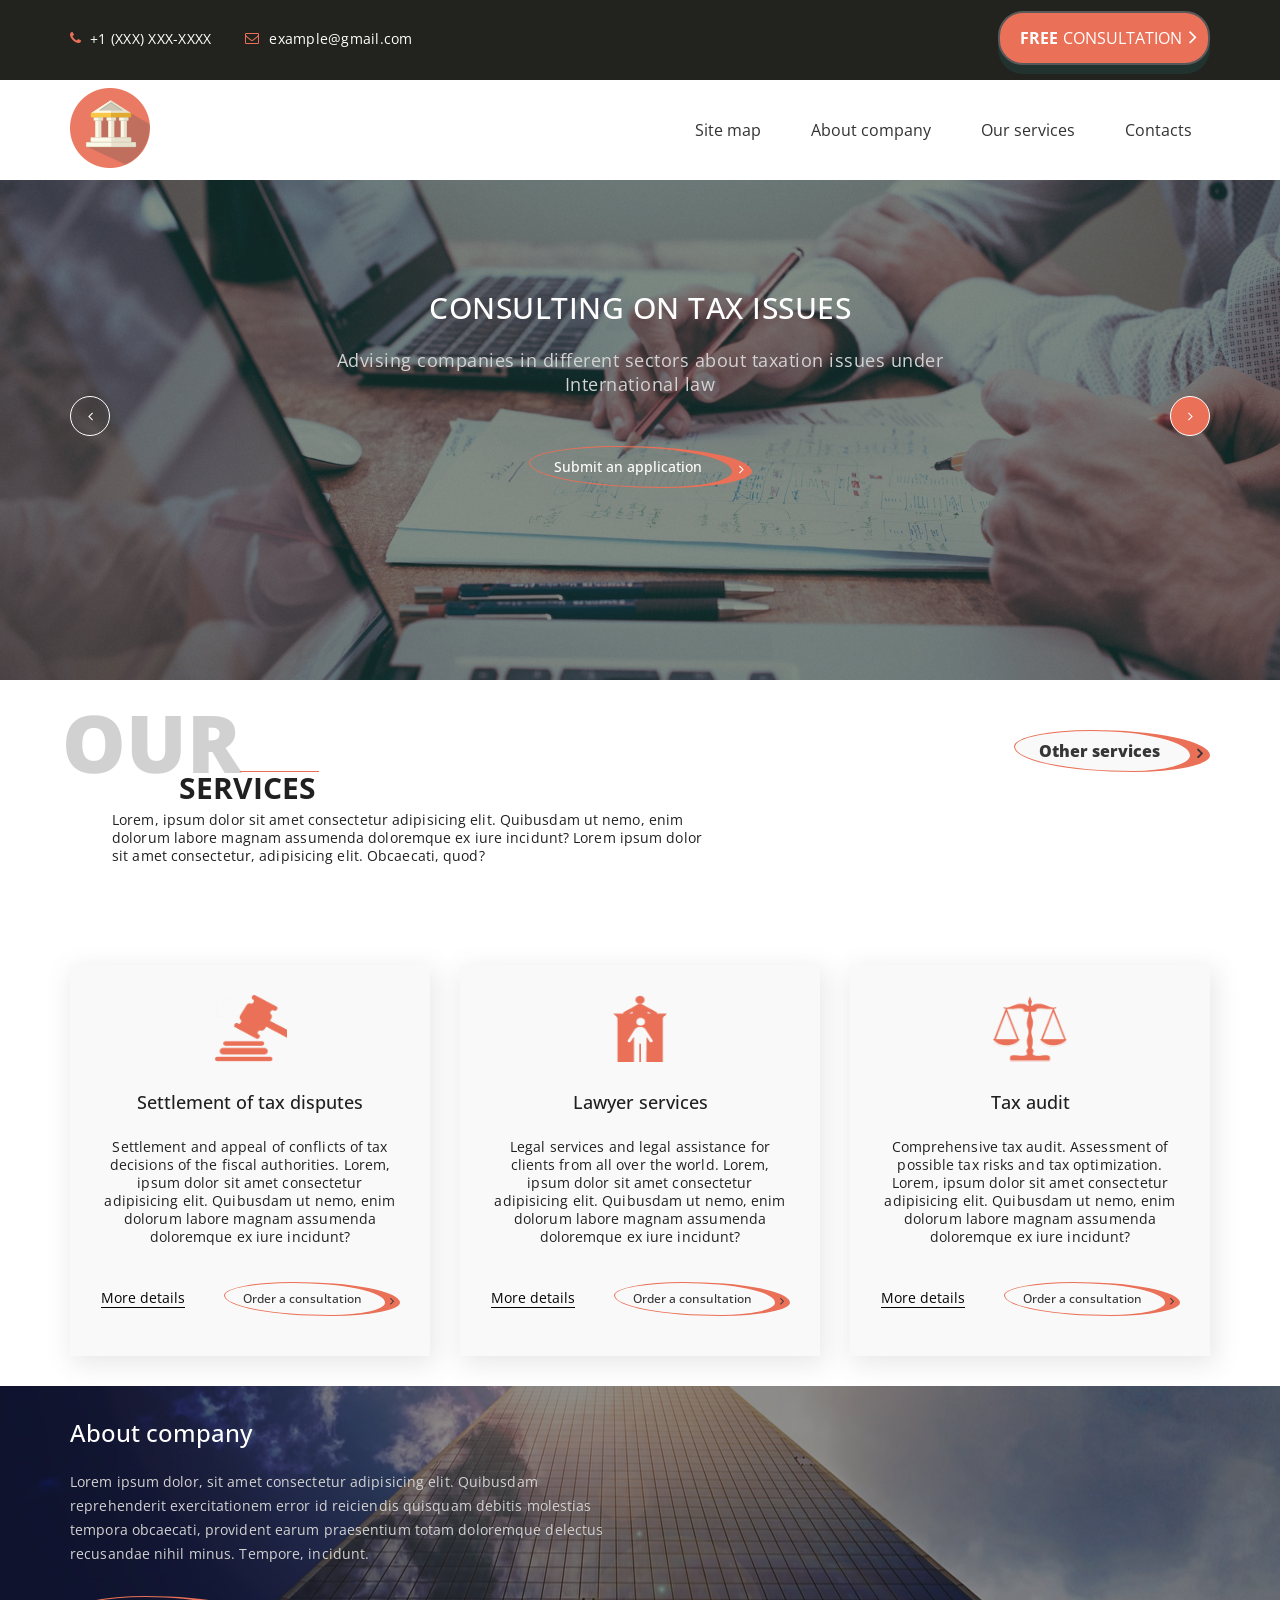
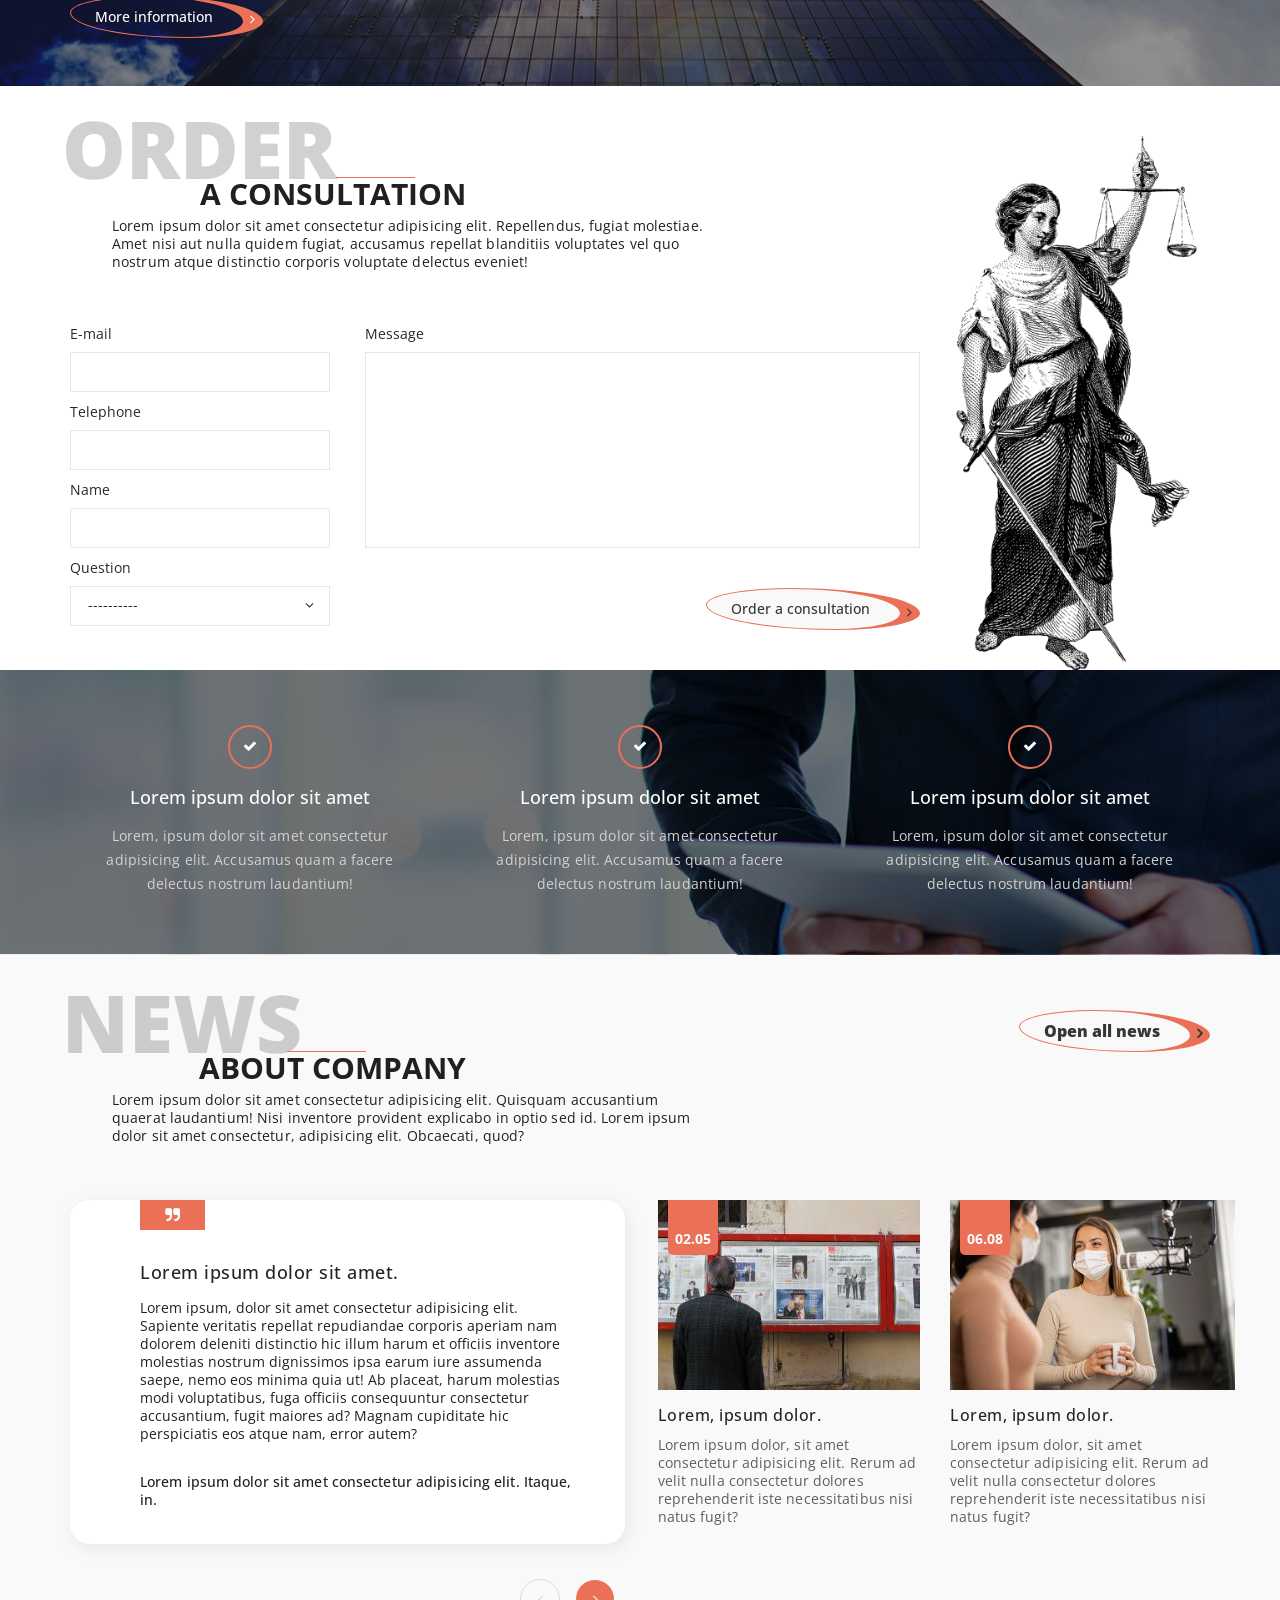
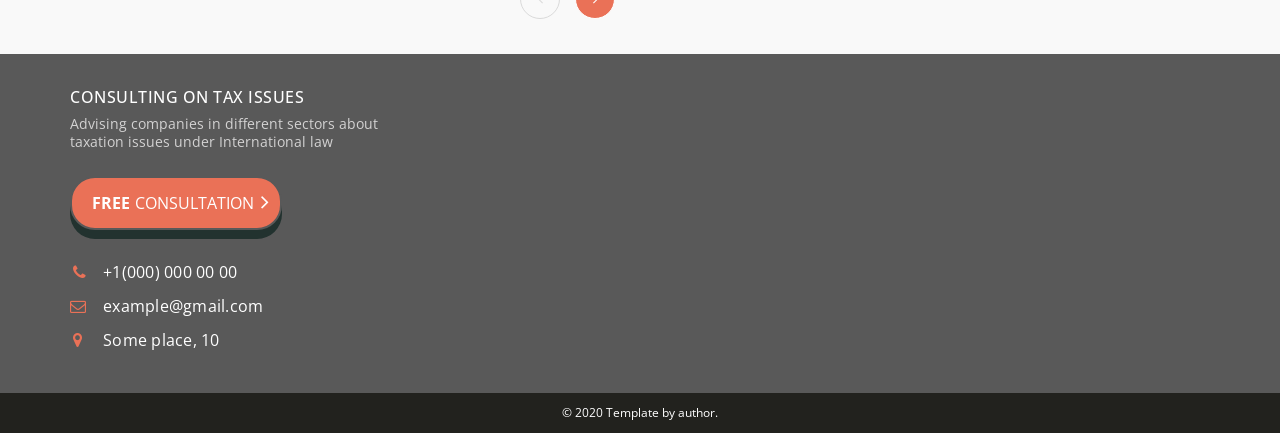
==== commit fcc50012: "Update index.html" ====
--- a/site 1/index.html
+++ b/site 1/index.html
@@ -129,6 +129,8 @@
                     </div>
                     <div class="services__item-text">
                         Settlement and appeal of conflicts of tax decisions of the fiscal authorities.
+                        Lorem, ipsum dolor sit amet consectetur adipisicing elit. Quibusdam ut nemo,
+                        enim dolorum labore magnam assumenda doloremque ex iure incidunt?
                     </div>
                     <div class="services__item-btn">
                         <a class="services__item-link" href="#">More details</a>
@@ -143,7 +145,9 @@
                         Lawyer services
                     </div>
                     <div class="services__item-text">
-                        Legal services and legal assistance for clients from all over the world
+                        Legal services and legal assistance for clients from all over the world.
+                        Lorem, ipsum dolor sit amet consectetur adipisicing elit. Quibusdam ut nemo,
+                        enim dolorum labore magnam assumenda doloremque ex iure incidunt?
                     </div>
                     <div class="services__item-btn">
                         <a class="services__item-link" href="#">More details</a>
@@ -159,6 +163,8 @@
                     </div>
                     <div class="services__item-text">
                         Сomprehensive tax audit. Assessment of possible tax risks and tax optimization.
+                        Lorem, ipsum dolor sit amet consectetur adipisicing elit. Quibusdam ut nemo,
+                        enim dolorum labore magnam assumenda doloremque ex iure incidunt?
                        
                     </div>
                     <div class="services__item-btn">
--- a/site 1/css/media.css
+++ b/site 1/css/media.css
@@ -143,7 +143,7 @@
         margin-bottom: 20px;
     }
     .menu ul{
-        /* display: none; */
+        display: none; 
         position: absolute;
         left: 0;
         right: 0;
@@ -232,4 +232,4 @@
     .menu ul{
         display: block !important;
     }
-}+}
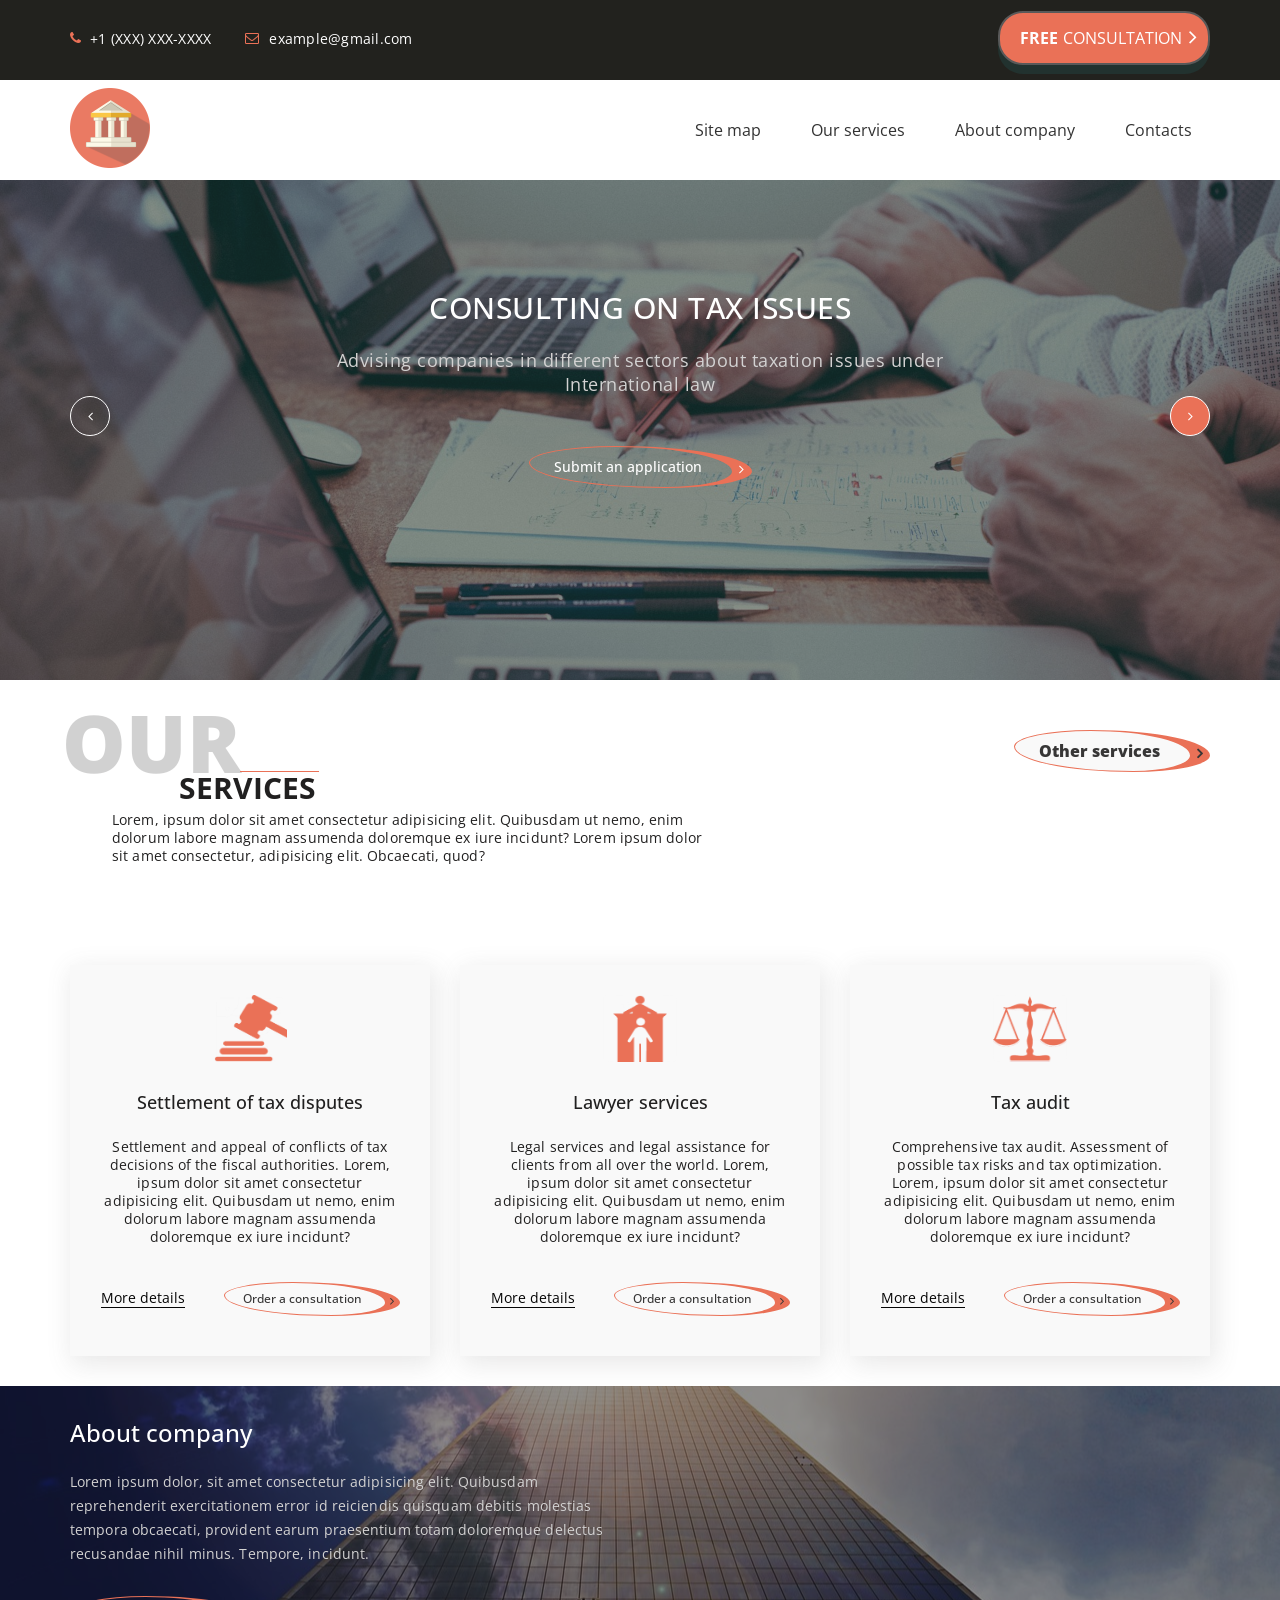
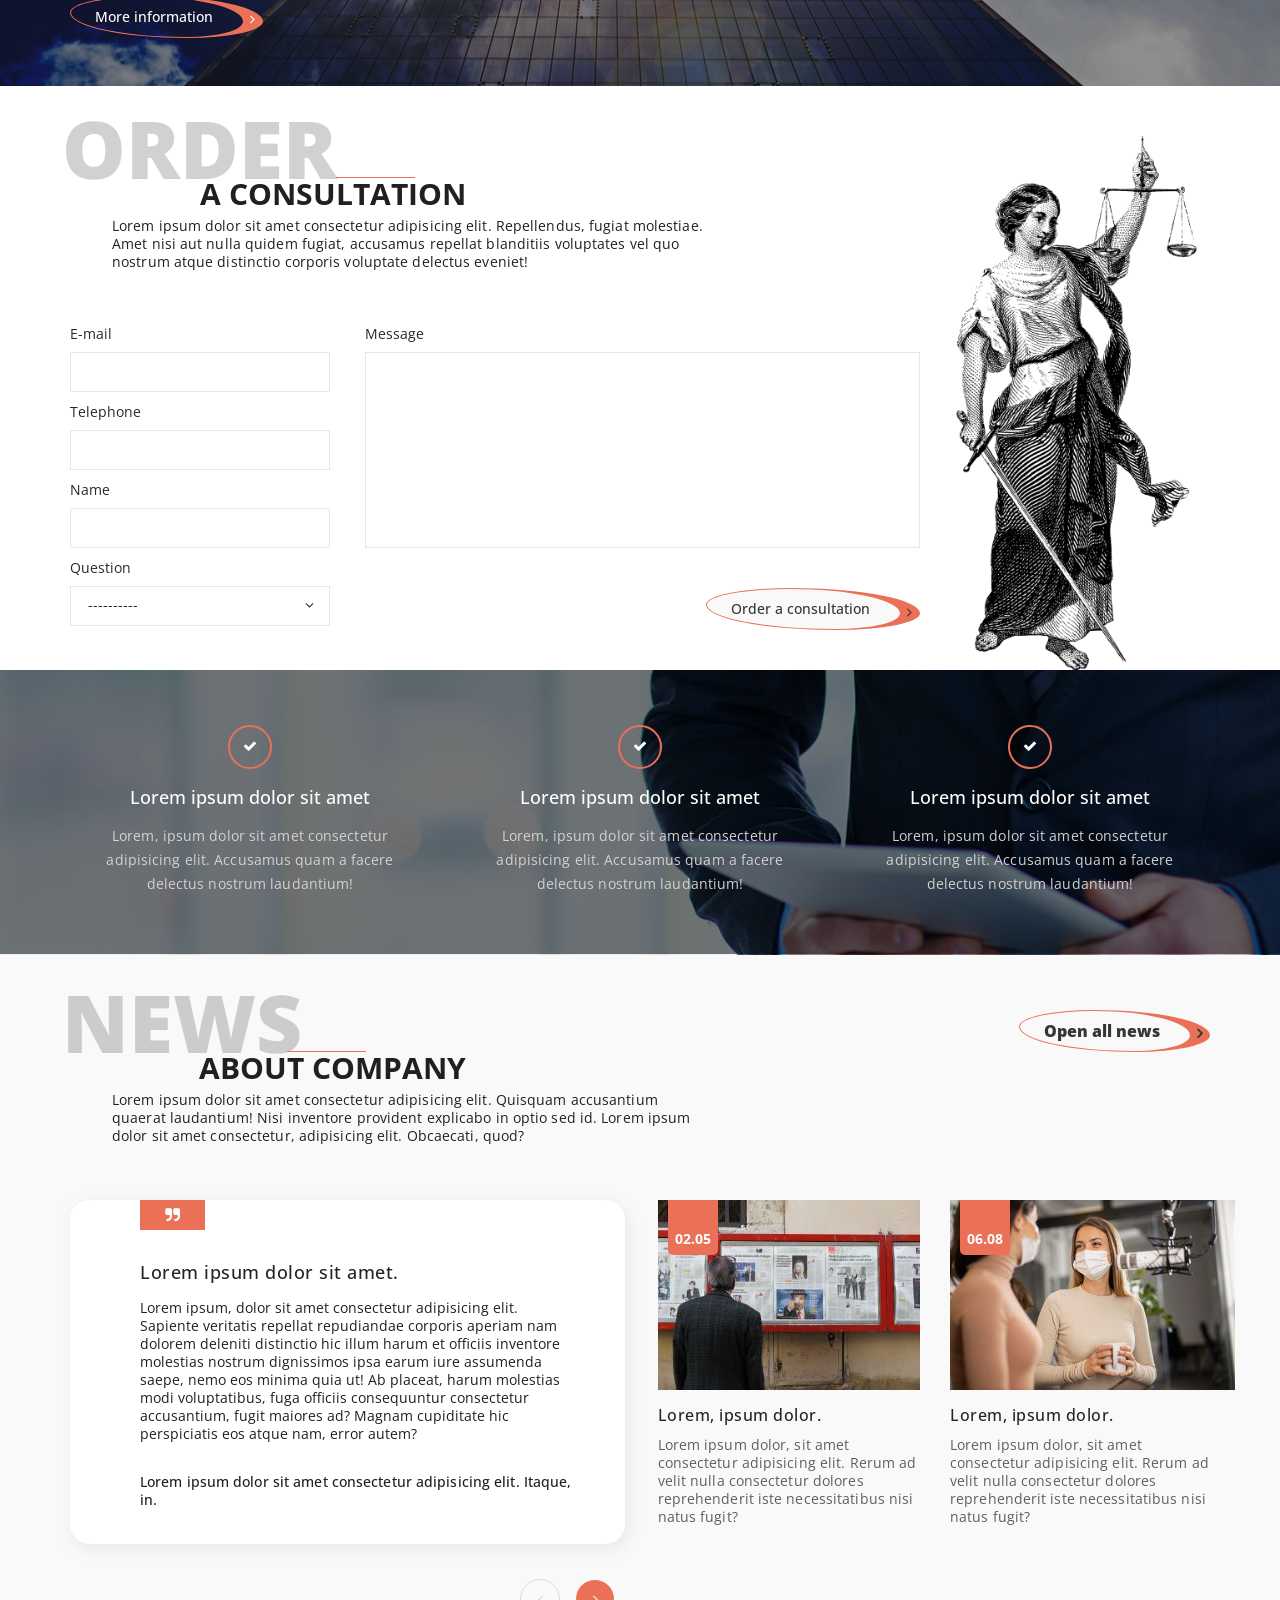
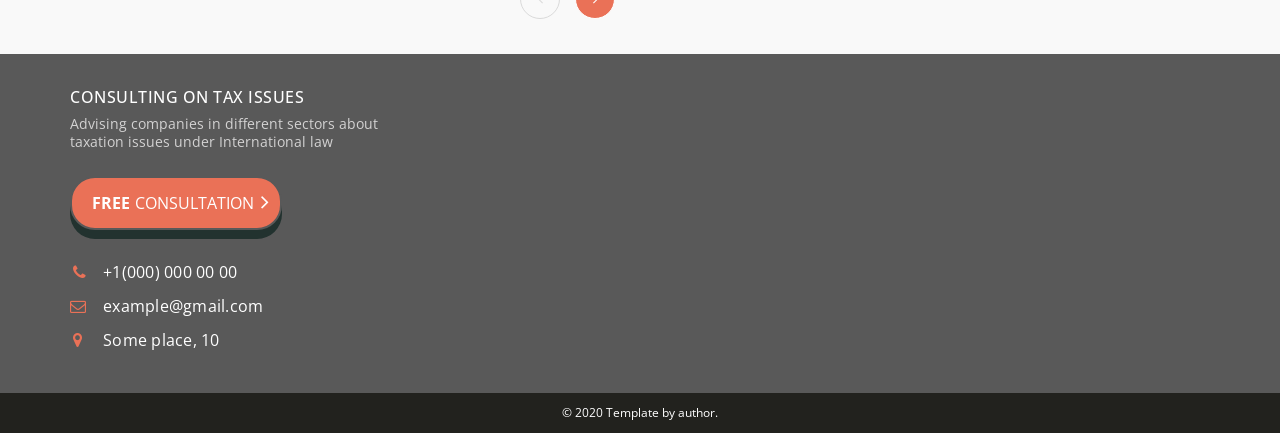
==== commit a0b42382: "Update index.html" ====
--- a/site 1/index.html
+++ b/site 1/index.html
@@ -41,17 +41,17 @@
                             <span class="icon-bars"></span>
                         </div>
                         <ul>
-                            <li><a href="#">Site map</a></li>
-                            <li><a href="#">About company</a></li>
-                            <li><a href="#">Our services</a></li>
-                            <li><a href="#">Contacts</a></li>
+                            <li><a href="#map">Site map</a></li>
+                            <li><a href="#services">Our services</a></li>
+                            <li><a href="#news">About company</a></li>
+                            <li><a href="#contacts">Contacts</a></li>
                         </ul>
                     </nav>
                 </div>
             </div>
         </div>
     </header>
-    <section class="slider">
+    <section id="map" class="slider">
         <div class="slider-overlay">
             <div class="container">
                 <div class="slider__inner">
@@ -99,7 +99,7 @@
         </div>
     </section>
 
-    <section class="services">
+    <section id="services" class="services">
         <div class="container">
             <div class="services__top">
                 <div class="services__title-box">
@@ -291,7 +291,7 @@
         </div>
     </section>
 
-    <section class="news">
+    <section id="news" class="news">
         <div class="container">
             <div class="news__top">
                 <div class="news__title-box">
@@ -397,7 +397,7 @@
         </div>
     </section>
 
-    <footer class="footer">
+    <footer id="contacts" class="footer">
         <div class="footer__content">
             <div class="container">
                 <div class="footer__inner">
--- a/site 1/css/media.css
+++ b/site 1/css/media.css
@@ -141,6 +141,12 @@
     .header__btn-menu{
         display: block;
         margin-bottom: 20px;
+    }
+     .menu ul.active{
+        display: block;
+    }
+    .header__btn-menu .active{
+        display: block;
     }
     .menu ul{
         display: none; 
@@ -216,7 +222,8 @@
         padding: 0;
     }
     .services__item-link{
-       margin-bottom: 20px  
+       margin-bottom: 20px;
+       margin-right: 15px;
     }
 }
 @media(max-width: 390px){
